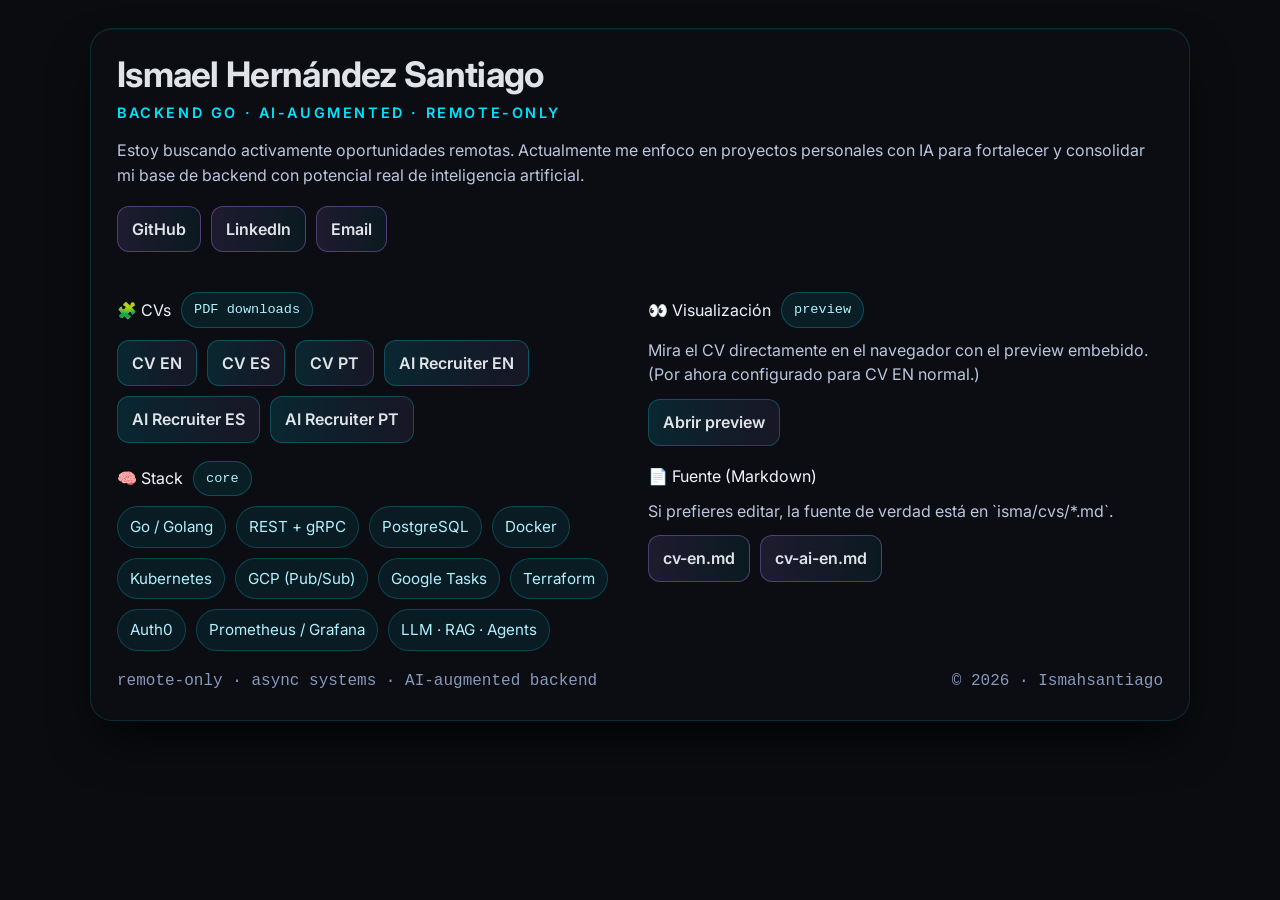
==== index.html @ 430dc040 "feat: add CVs site" ====
<!doctype html>
<html lang="es">
<head>
  <meta charset="utf-8" />
  <meta name="viewport" content="width=device-width, initial-scale=1" />
  <title>Ismael Hernández Santiago · CVs</title>

  <link rel="preconnect" href="https://fonts.googleapis.com">
  <link rel="preconnect" href="https://fonts.gstatic.com" crossorigin>
  <link href="https://fonts.googleapis.com/css2?family=Inter:opsz,wght@14..32,400;14..32,500;14..32,600;14..32,700&display=swap" rel="stylesheet">

  <link rel="stylesheet" href="./styles.css" />
</head>

<body>
  <div class="shell">
    <div class="card">
      <div class="topbar">
        <div>
          <h1>Ismael Hernández Santiago</h1>
          <div class="role">Backend Go · AI-Augmented · Remote-only</div>
          <p class="lead">Estoy buscando activamente oportunidades remotas. Actualmente me enfoco en proyectos personales con IA para fortalecer y consolidar mi base de backend con potencial real de inteligencia artificial.</p>
        </div>

        <div class="tags" aria-label="Quick links">
          <a class="btn secondary" href="https://github.com/Ismahsantiago" target="_blank" rel="noopener">GitHub</a>
          <a class="btn secondary" href="https://linkedin.com/in/ismael-h-55a03a140" target="_blank" rel="noopener">LinkedIn</a>
          <a class="btn secondary" href="mailto:ismahsantiago@gmail.com">Email</a>
        </div>
      </div>

      <div class="grid">
        <div>
          <div class="section-title">🧩 CVs <span class="pill">PDF downloads</span></div>
          <div class="actions">
            <a class="btn" href="./cvs/cv-en.pdf" target="_blank" rel="noopener">CV EN</a>
            <a class="btn" href="./cvs/cv-es.pdf" target="_blank" rel="noopener">CV ES</a>
            <a class="btn" href="./cvs/cv-pt.pdf" target="_blank" rel="noopener">CV PT</a>
            <a class="btn" href="./cvs/cv-ai-en.pdf" target="_blank" rel="noopener">AI Recruiter EN</a>
            <a class="btn" href="./cvs/cv-ai-es.pdf" target="_blank" rel="noopener">AI Recruiter ES</a>
            <a class="btn" href="./cvs/cv-ai-pt.pdf" target="_blank" rel="noopener">AI Recruiter PT</a>
          </div>

          <div class="section-title">🧠 Stack <span class="pill">core</span></div>
          <div class="tags">
            <span class="tag">Go / Golang</span>
            <span class="tag">REST + gRPC</span>
            <span class="tag">PostgreSQL</span>
            <span class="tag">Docker</span>
            <span class="tag">Kubernetes</span>
            <span class="tag">GCP (Pub/Sub)</span>
            <span class="tag">Google Tasks</span>
            <span class="tag">Terraform</span>
            <span class="tag">Auth0</span>
            <span class="tag">Prometheus / Grafana</span>
            <span class="tag">LLM · RAG · Agents</span>
          </div>
        </div>

        <div>
          <div class="section-title">👀 Visualización <span class="pill">preview</span></div>
          <p style="color:#bcc6dc; margin-top:6px;">Mira el CV directamente en el navegador con el preview embebido. (Por ahora configurado para CV EN normal.)</p>
          <div style="margin-top:12px;">
            <a class="btn" href="./cvs/preview.html" rel="noopener">Abrir preview</a>
          </div>

          <div class="section-title">📄 Fuente (Markdown)</div>
          <p style="color:#bcc6dc; margin-top:6px;">Si prefieres editar, la fuente de verdad está en `isma/cvs/*.md`.</p>
          <div class="actions">
            <a class="btn secondary" href="./cvs/cv-en.md" target="_blank" rel="noopener">cv-en.md</a>
            <a class="btn secondary" href="./cvs/cv-ai-en.md" target="_blank" rel="noopener">cv-ai-en.md</a>
          </div>
        </div>
      </div>

      <div class="footer">
        <div class="mono">remote-only · async systems · AI-augmented backend</div>
        <div class="mono">© 2026 · Ismahsantiago</div>
      </div>
    </div>
  </div>
</body>
</html>
---- styles.css ----
:root{
  --bg:#0a0c0f;
  --card:rgba(12,15,20,0.85);
  --text:#e0e4e9;
  --muted:#8899bb;
  --line:rgba(0,229,255,0.15);
  --accent:#00e5ff;
  --accent2:#b484ff;
  --radius:22px;
}

*{box-sizing:border-box; margin:0; padding:0;}

body{
  background:var(--bg);
  color:var(--text);
  font-family: Inter, system-ui, -apple-system, Segoe UI, Roboto, Helvetica, Arial, "Apple Color Emoji", "Segoe UI Emoji";
  line-height:1.55;
  padding:28px 18px;
  display:flex;
  justify-content:center;
  align-items:flex-start;
  min-height:100vh;
}

.shell{
  width:100%;
  max-width:1100px;
}

.card{
  background:var(--card);
  border:1px solid var(--line);
  border-radius:var(--radius);
  box-shadow:0 25px 50px -12px rgba(0,0,0,0.8), inset 0 1px 0 rgba(255,255,255,0.05);
  padding:26px;
  backdrop-filter: blur(18px);
}

.topbar{
  display:flex;
  gap:18px;
  align-items:center;
  justify-content:space-between;
  flex-wrap:wrap;
}

h1{
  font-size:2.2rem;
  letter-spacing:-0.02em;
  line-height:1.1;
}

.role{
  margin-top:8px;
  color:var(--accent);
  text-transform:uppercase;
  letter-spacing:0.18em;
  font-size:0.9rem;
  font-weight:600;
}

.lead{
  margin-top:14px;
  color:#bcc6dc;
}

.grid{
  margin-top:22px;
  display:grid;
  grid-template-columns: 1fr 1fr;
  gap:16px;
}

@media (max-width: 860px){
  .grid{grid-template-columns: 1fr;}
}

.section-title{
  margin:18px 0 10px;
  color:#f0f4ff;
  display:flex;
  align-items:center;
  gap:10px;
}

.pill{
  display:inline-block;
  padding:6px 12px;
  border-radius:999px;
  border:1px solid rgba(0,229,255,0.25);
  background:rgba(0,229,255,0.08);
  color:#b0f0ff;
  font-family: ui-monospace, SFMono-Regular, Menlo, Monaco, Consolas, "Liberation Mono", "Courier New", monospace;
  font-size:0.85rem;
}

.tags{display:flex; flex-wrap:wrap; gap:10px;}

.tag{
  padding:8px 12px;
  border-radius:999px;
  border:1px solid rgba(0,229,255,0.22);
  background:rgba(0,229,255,0.07);
  color:#b0f0ff;
  font-size:0.95rem;
}

.actions{display:flex; gap:10px; flex-wrap:wrap; margin-top:12px;}

a.btn{
  display:inline-flex;
  align-items:center;
  justify-content:center;
  text-decoration:none;
  padding:10px 14px;
  border-radius:12px;
  border:1px solid rgba(0,229,255,0.25);
  background:linear-gradient(90deg, rgba(0,229,255,0.12), rgba(180,132,255,0.08));
  color:#e0e4e9;
  font-weight:600;
}

a.btn.secondary{
  border-color:rgba(180,132,255,0.35);
  background:linear-gradient(90deg, rgba(180,132,255,0.12), rgba(0,229,255,0.06));
}

.footer{
  margin-top:18px;
  color:var(--muted);
  display:flex;
  justify-content:space-between;
  gap:12px;
  flex-wrap:wrap;
}

iframe.preview{
  width:100%;
  height:740px;
  border:1px solid rgba(0,229,255,0.18);
  border-radius:14px;
  background:#fff;
}

.mono{font-family: ui-monospace, SFMono-Regular, Menlo, Monaco, Consolas, "Liberation Mono", "Courier New", monospace;}
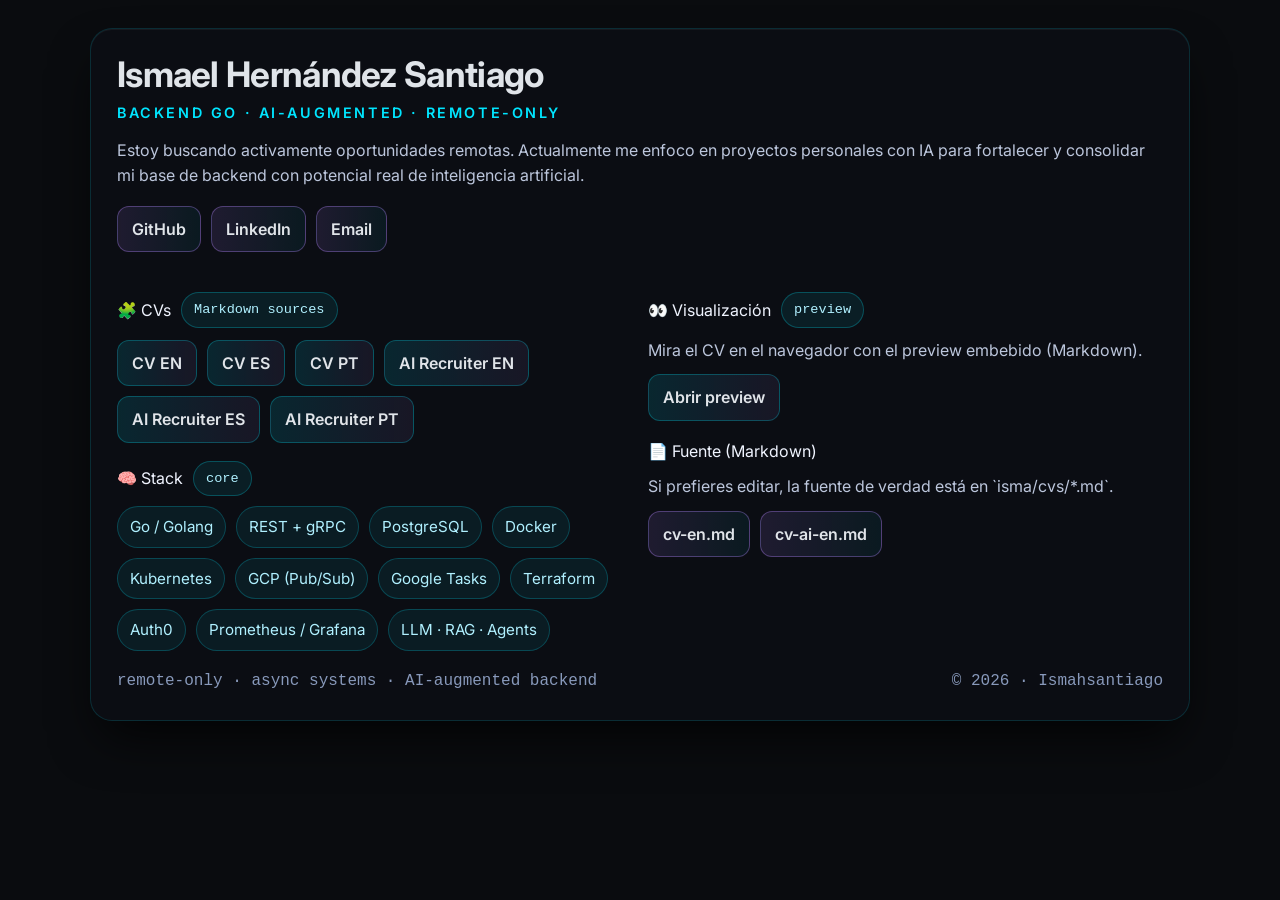
==== commit 80b9e9b3: "docs: English README + link MD CVs" ====
--- a/index.html
+++ b/index.html
@@ -31,14 +31,14 @@
 
       <div class="grid">
         <div>
-          <div class="section-title">🧩 CVs <span class="pill">PDF downloads</span></div>
+          <div class="section-title">🧩 CVs <span class="pill">Markdown sources</span></div>
           <div class="actions">
-            <a class="btn" href="./cvs/cv-en.pdf" target="_blank" rel="noopener">CV EN</a>
-            <a class="btn" href="./cvs/cv-es.pdf" target="_blank" rel="noopener">CV ES</a>
-            <a class="btn" href="./cvs/cv-pt.pdf" target="_blank" rel="noopener">CV PT</a>
-            <a class="btn" href="./cvs/cv-ai-en.pdf" target="_blank" rel="noopener">AI Recruiter EN</a>
-            <a class="btn" href="./cvs/cv-ai-es.pdf" target="_blank" rel="noopener">AI Recruiter ES</a>
-            <a class="btn" href="./cvs/cv-ai-pt.pdf" target="_blank" rel="noopener">AI Recruiter PT</a>
+            <a class="btn" href="./cvs/cv-en.md" target="_blank" rel="noopener">CV EN</a>
+            <a class="btn" href="./cvs/cv-es.md" target="_blank" rel="noopener">CV ES</a>
+            <a class="btn" href="./cvs/cv-pt.md" target="_blank" rel="noopener">CV PT</a>
+            <a class="btn" href="./cvs/cv-ai-en.md" target="_blank" rel="noopener">AI Recruiter EN</a>
+            <a class="btn" href="./cvs/cv-ai-es.md" target="_blank" rel="noopener">AI Recruiter ES</a>
+            <a class="btn" href="./cvs/cv-ai-pt.md" target="_blank" rel="noopener">AI Recruiter PT</a>
           </div>
 
           <div class="section-title">🧠 Stack <span class="pill">core</span></div>
@@ -59,7 +59,7 @@
 
         <div>
           <div class="section-title">👀 Visualización <span class="pill">preview</span></div>
-          <p style="color:#bcc6dc; margin-top:6px;">Mira el CV directamente en el navegador con el preview embebido. (Por ahora configurado para CV EN normal.)</p>
+          <p style="color:#bcc6dc; margin-top:6px;">Mira el CV en el navegador con el preview embebido (Markdown).</p>
           <div style="margin-top:12px;">
             <a class="btn" href="./cvs/preview.html" rel="noopener">Abrir preview</a>
           </div>
